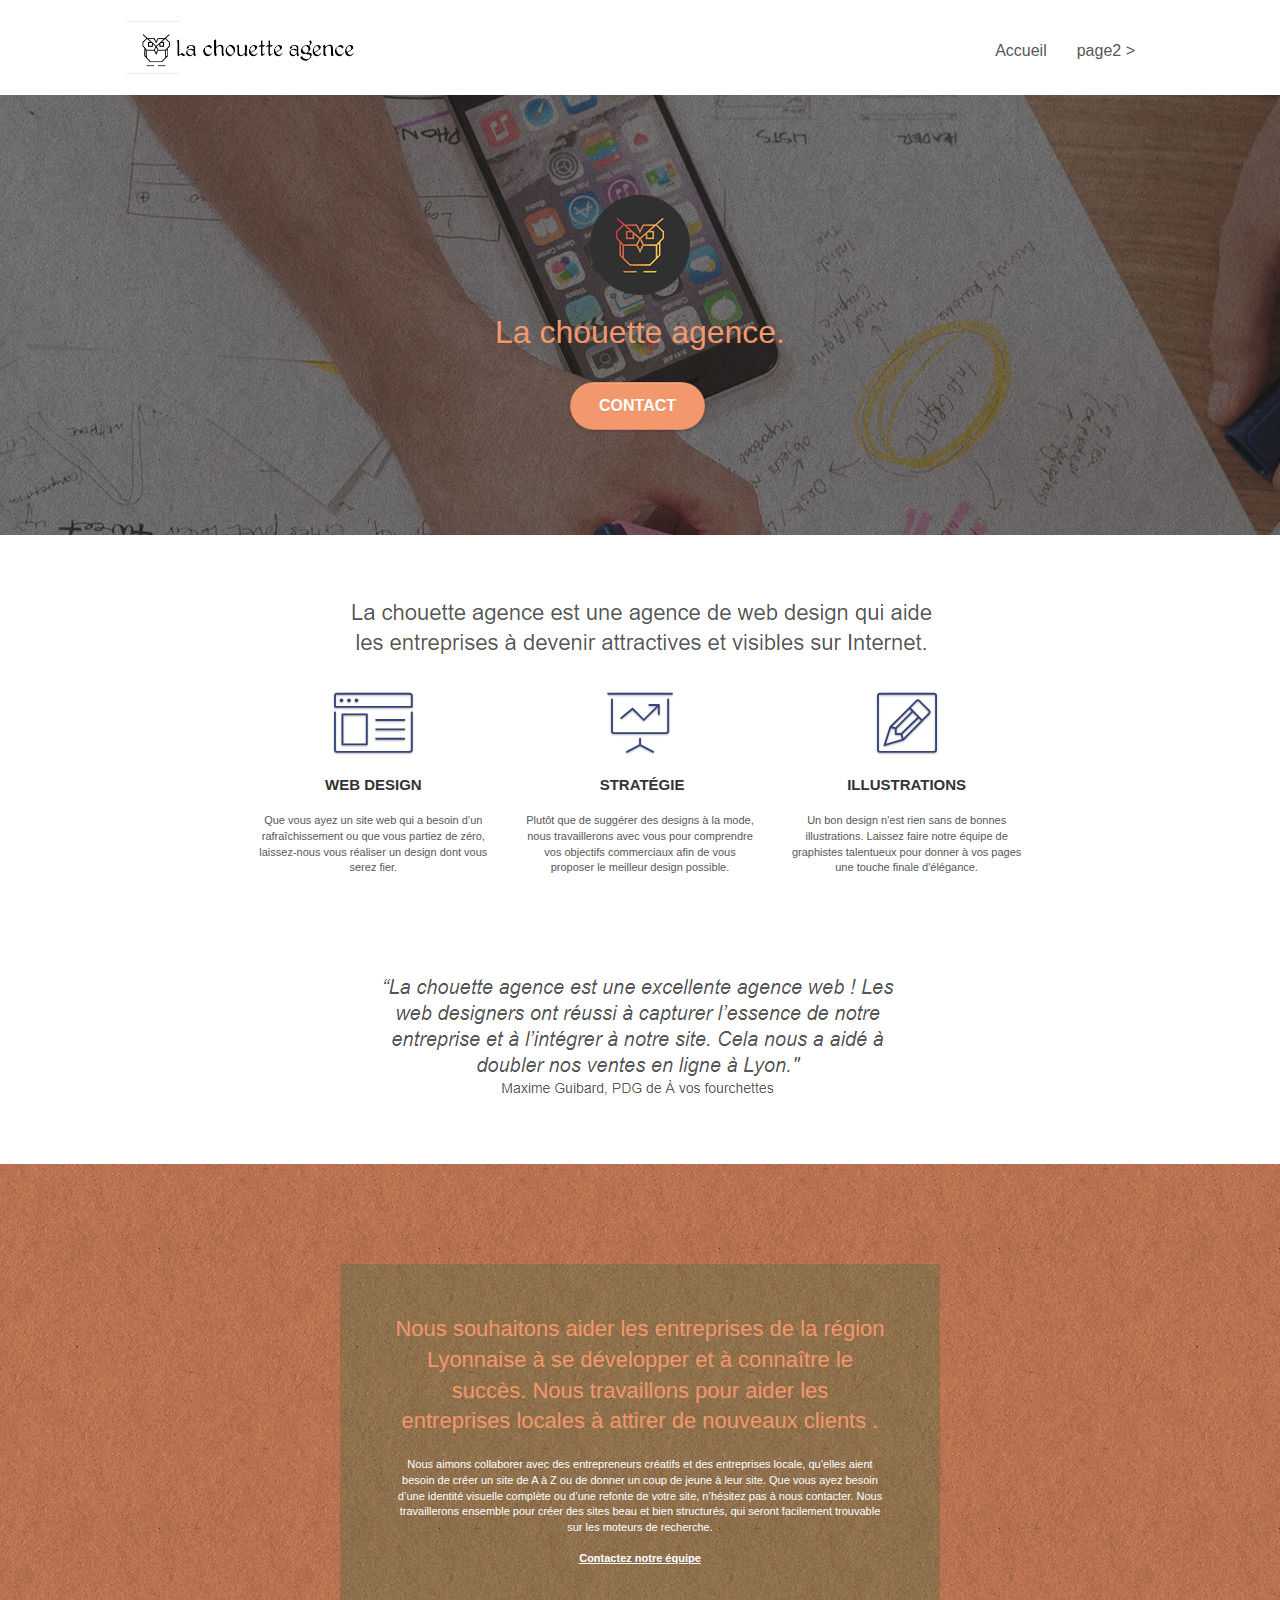
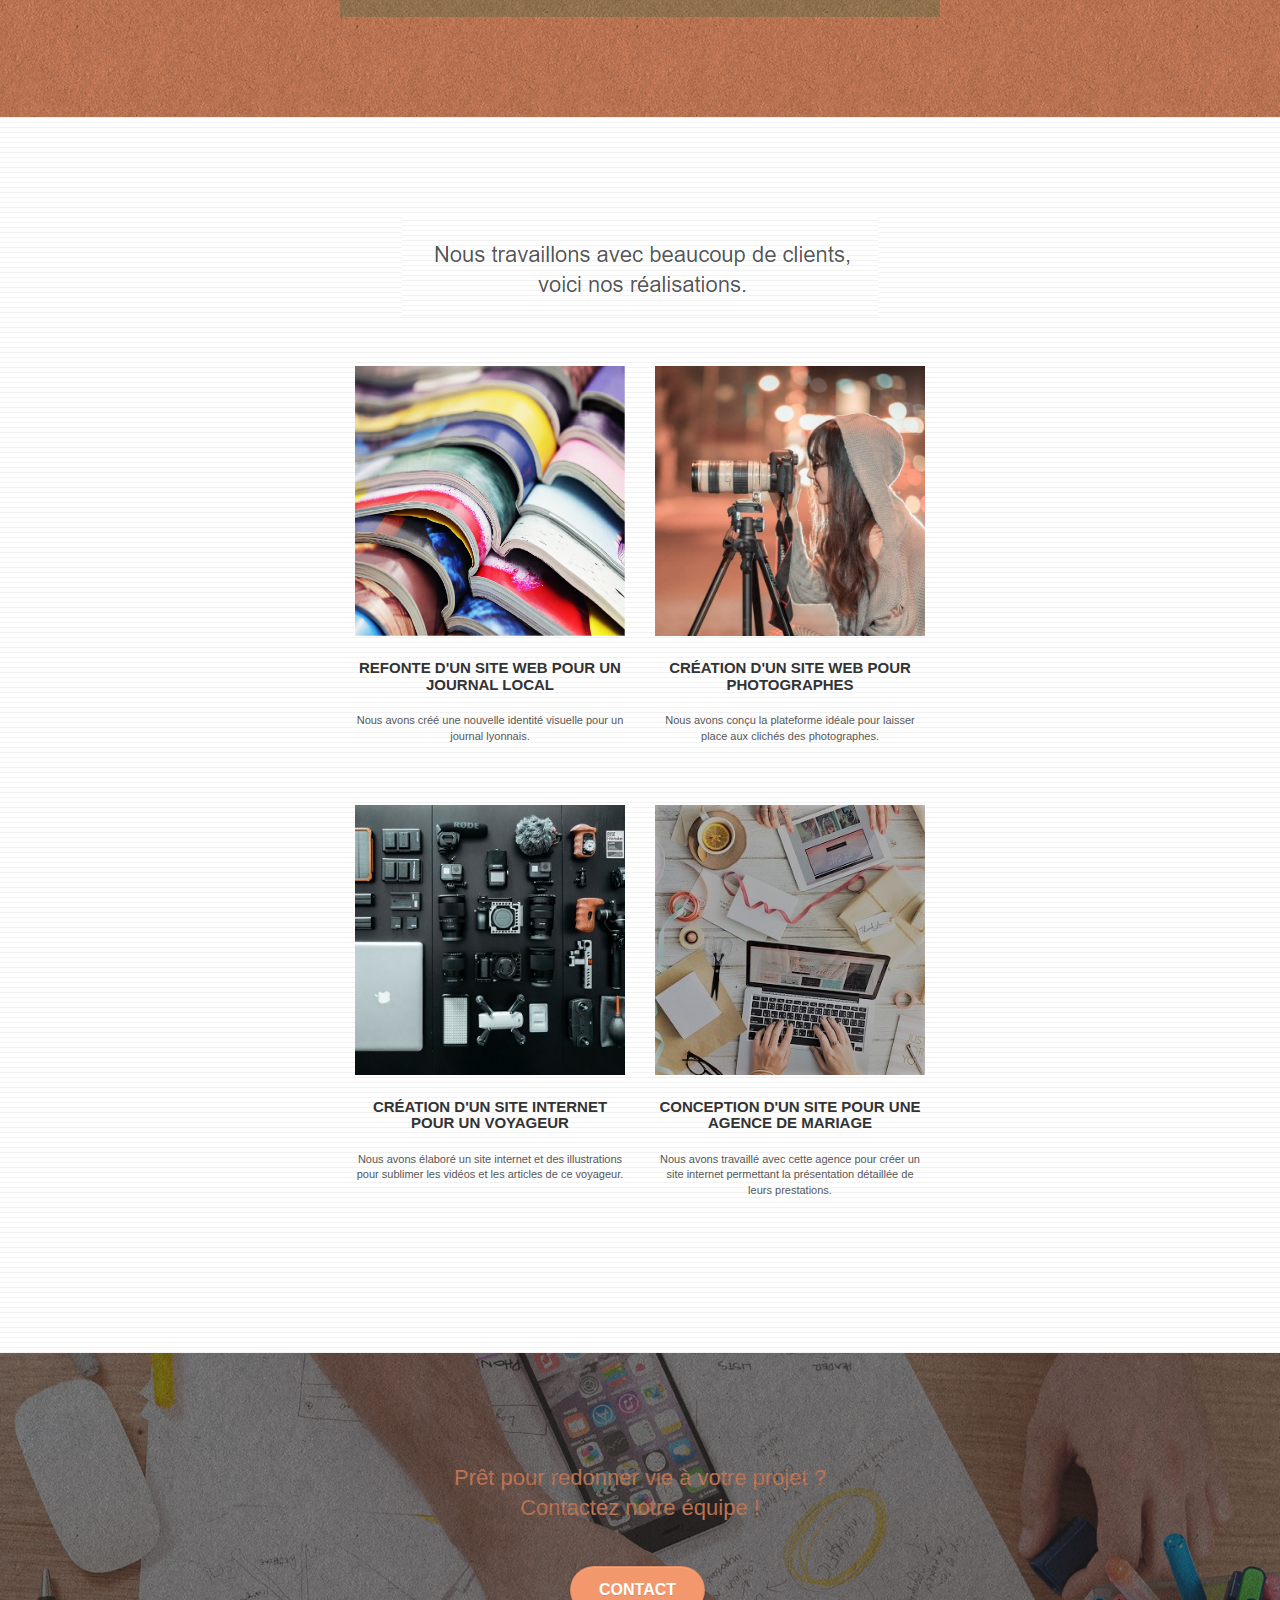
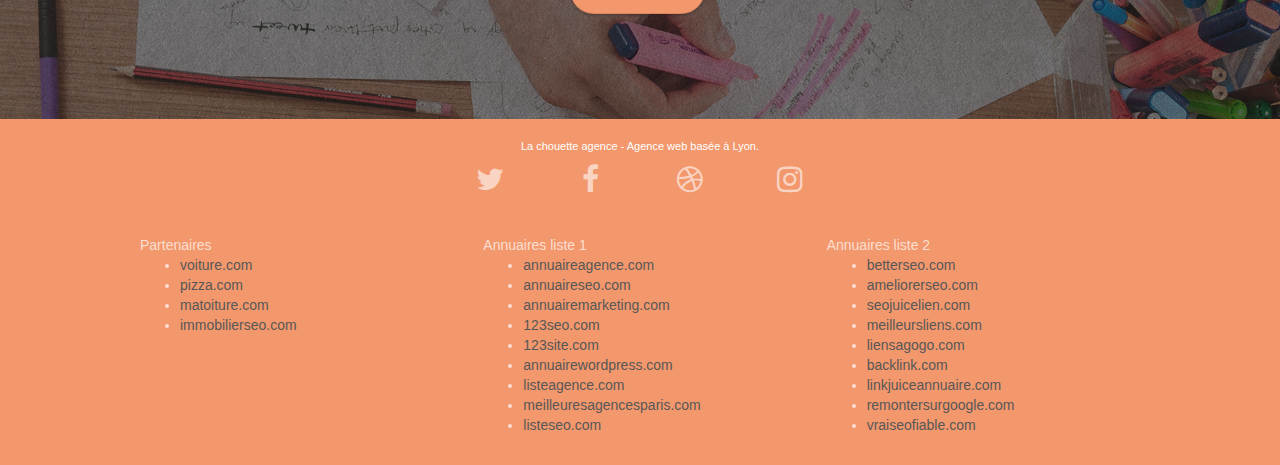
==== index.html @ 080ac738 "ajout dossiers" ====
<!doctype html>
<html lang="Default">
<head>
    <meta charset="utf-8">
    <meta name="keywords" content="seo, google, site web, site internet, agence design paris, agence design, agence design,agence design,agence design,agence design,agence design,agence design,agence design,agence design">
    <meta name="description" content="">
    <meta name="viewport" content="width=device-width, initial-scale=1.0, viewport-fit=cover">
    <link rel="shortcut icon" type="image/png" href="favicon.jpg">
    
	<link rel="stylesheet" type="text/css" href="./css/bootstrap.css">
	<link rel="stylesheet" type="text/css" href="style.css">
	<link rel="stylesheet" type="text/css" href="./css/font-awesome.css">
	<link rel="stylesheet" type="text/css" href="./css/et-line.css">
	
    
	<script src="./js/jquery-2.1.0.js"></script>
	<script src="./js/bootstrap.js"></script>
	<script src="./js/blocs.js"></script>
	<script src="./js/jquery.touchSwipe.js" defer></script>
	<script src="./js/gmaps.js"></script>

    <title>.</title>

    
<!-- Analytics -->
 
<!-- Analytics END -->
    
</head>
<body>
<!-- Principal conteneur -->
<div class="page-container">
    
<!-- bloc-0 -->
<div class="bloc bgc-white l-bloc " id="bloc-0">
	<div class="container bloc-sm">

		<nav class="navbar row">
			<div class="navbar-header">
				<div class="keywords" style="color:#cccccc;font-size:1px;">Agence web à paris, stratégie web, web design, illustrations, design de site web, site web, web, internet, site internet, site</div>
				<a class="navbar-brand" href="index.html"><img src="img/la-chouette-agence.png" alt="paris web design logo agence web meilleure agence" height="40" /></a>
				<div class="keywords" style="color:#cccccc;font-size:1px;">Agence web à paris, stratégie web, web design, illustrations, design de site web, site web, web, internet, site internet, site</div>
				<button id="nav-toggle" type="button" class="ui-navbar-toggle navbar-toggle" data-toggle="collapse" data-target=".navbar-1">
					<span class="sr-only">Toggle navigation</span><span class="icon-bar"></span><span class="icon-bar"></span><span class="icon-bar"></span>
				</button>
			</div>
			<div class="collapse navbar-collapse navbar-1 special-dropdown-nav">
				<ul class="site-navigation nav navbar-nav">
					<li>
						<a href="index.html">Accueil</a>
					</li>
					<li>
					</li>
					<li>
						<a href="page2.html">page2 &gt;</a>
					</li>
				</ul>
			</div>
		</nav>
	</div>
</div>
<!-- bloc-0 END -->

<!-- bloc-1-presentation -->
<div class="bloc bgc-dark-slate-blue bg-banniere d-bloc bg-t-edge bloc-bg-texture texture-paper b-parallax" id="bloc-1-hero">
	<div class="container bloc-lg">
		<div class="row tight-width-whitespace">
			<div class="col-sm-12">
				<img src="img/logo.png" class="center-block image-resize-mode" width="100" alt="La chouette agence, agence web paris, création logo paris" />
				<h1 class="text-center hero-bloc-text tc-white ">
					La chouette agence.
				</h1>
				<div class="text-center">
					<a href="page2.html" class="btn btn-lg btn-clean btn-rd cta-hero btn-atomic-tangerine" id="cta-hero">Contact</a>
				</div>
			</div>
		</div>
	</div>
</div>
<!-- bloc-1-presentation END -->

<!-- bloc-2-services -->
<div class="bloc bgc-white l-bloc" id="bloc-2-services">
	<div class="container bloc-md">
		<div class="row">
			<div class="col-sm-12 text-center">
				<img alt="agence web, agence web paris, web design paris, stratégie web" src="img/title.png" />
			</div>
		</div>
		<div class="row voffset-lg med-width-whitespace">
			<div class="col-sm-4">
				<div class="text-center">
					<span class="et-icon-browser sm-shadow icon-dark-slate-blue icons icon-lg"></span>
				</div>
				<h3 class="mg-md text-center">
					Web design
				</h3>
				<p class="text-center ">
					Que vous ayez un site web qui a besoin d&rsquo;un rafraîchissement ou que vous partiez de zéro, laissez-nous vous réaliser un design dont vous serez fier.
				</p>
			</div>
			<div class="col-sm-4">
				<div class="text-center">
					<span class="et-icon-presentation sm-shadow icon-dark-slate-blue icons icon-lg"></span>
				</div>
				<h3 class="mg-md text-center">
					&nbsp;Stratégie
				</h3>
				<p class="text-center ">
					Plutôt que de suggérer des designs à la mode, nous travaillerons avec vous pour comprendre vos objectifs commerciaux afin de vous proposer le meilleur design possible.<br>
				</p>
			</div>
			<div class="col-sm-4">
				<div class="text-center">
					<span class="et-icon-edit sm-shadow icon-dark-slate-blue icons icon-lg"></span>
				</div>
				<h3 class="mg-md text-center">
					Illustrations
				</h3>
				<p class="text-center ">
					Un bon design n'est rien sans de bonnes illustrations. Laissez faire notre équipe de graphistes talentueux pour donner à vos pages une touche finale d'élégance.
				</p>
			</div>
		</div>
		<div class="row voffset-lg voffset">
			<div class="col-xs-12 col-md-8 col-md-offset-2 text-center">
				<img alt="agence web, agence web paris, web design paris, stratégie web" src="img/citation.png" />

			</div>
		</div>
	</div>
</div>
<!-- bloc-2-services END -->

<!-- bloc-3-what-i-do -->
<div class="bloc tc-white bgc-atomic-tangerine bg-presentation d-bloc bloc-bg-texture texture-paper b-parallax" id="bloc-3-what-i-do">
	<div class="container bloc-lg">
		<div class="row tight-width-whitespace black-background">
			<div class="col-sm-12">
				<h2 class="mg-md text-center tc-white">
					Nous souhaitons aider les entreprises de la région Lyonnaise à se développer et à connaître le succès. Nous travaillons pour aider les entreprises locales à attirer de nouveaux clients .<br>
				</h2>
				<p class="text-center white">
					Nous aimons collaborer avec des entrepreneurs créatifs et des entreprises locale, qu’elles aient besoin de créer un site de A à Z ou de donner un coup de jeune à leur site. Que vous ayez besoin d’une identité visuelle complète ou d’une refonte de votre site, n’hésitez pas à nous contacter. Nous travaillerons ensemble pour créer des sites beau et bien structurés, qui seront facilement trouvable sur les moteurs de recherche. <br><br><a class="ltc-white bold-link" href="page2.html">Contactez notre équipe</a><br>
				</p>
			</div>
		</div>
	</div>
</div>
<!-- bloc-3-what-i-do END -->

<!-- bloc-4-portfolio -->
<div class="bloc bgc-white bg-lines-h2-bg bg-repeat l-bloc" id="bloc-4-portfolio">
	<div class="container bloc-lg">
		<div class="row">
			<div class="col-sm-12 text-center">
				<img alt="agence web, agence web paris, web design paris, stratégie web" src="img/title2.png" />
			</div>
		</div>
		<div class="row tight-width-whitespace portfolio-row">
			<div class="col-sm-6">
				<a href="#" data-lightbox="img/1.jpg" data-gallery-id="gallery-1" data-caption="Refonte d'un site web pour un journal local" data-frame="snapshot-lb"><img src="img/1.jpg" alt="paris web design logo agence web meilleure agence et refonte site web journal" class="img-responsive portfolio-thumb" /></a>
				<h3 class="mg-md text-center">
					Refonte d'un site web pour un journal local
				</h3>
				<p class="text-center">
					Nous avons créé une nouvelle identité visuelle pour un journal lyonnais.
				</p>
			</div>
			<div class="col-sm-6">
				<a href="#" data-lightbox="img/2.jpg" data-gallery-id="gallery-1" data-caption="Création d'un site web pour photographes" data-frame="snapshot-lb"><img src="img/2.jpg" class="img-responsive portfolio-thumb" alt="paris web design logo agence web meilleure agence, Création d'un site web pour photographes" /></a>
				<h3 class="mg-md text-center">
					Création d'un site web pour photographes
				</h3>
				<p class="text-center">
					Nous avons conçu la plateforme idéale pour laisser place aux clichés des photographes.
				</p>
			</div>
		</div>
		<div class="row tight-width-whitespace portfolio-row">
			<div class="col-sm-6">
				<a href="#" data-lightbox="img/3.bmp" data-gallery-id="gallery-1" data-caption="Création d'un site internet pour un voyageur" data-frame="snapshot-lb"><img src="img/3.bmp" class="img-responsive portfolio-thumb" alt="paris web design logo agence web meilleure agence, Création d'un site web pour voyageur"/></a>
				<h3 class="mg-md text-center">
					Création d'un site internet pour un voyageur
				</h3>
				<p class="text-center">
					Nous avons élaboré un site internet et des illustrations pour sublimer les vidéos et les articles de ce voyageur.
				</p>
			</div>
			<div class="col-sm-6">
				<a href="#" data-lightbox="img/4.bmp" data-gallery-id="gallery-1" data-caption="Conception d'un site pour une agence de mariage" data-frame="snapshot-lb"><img src="img/4.bmp" class="img-responsive portfolio-thumb" alt="paris web design logo agence web meilleure agence, Création d'un site web pour agence de mariage" /></a>
				<h3 class="mg-md text-center">
					Conception d'un site pour une agence de mariage
				</h3>
				<p class="text-center">
					Nous avons travaillé avec cette agence pour créer un site internet permettant la présentation détaillée de leurs prestations.
				</p>
			</div>
		</div>
	</div>
</div>
<!-- bloc-4-portfolio END -->

<!-- bloc-5-cta -->
<div class="bloc bgc-dark-slate-blue bg-banniere d-bloc bloc-bg-texture texture-paper" id="bloc-5-cta">
	<div class="container bloc-lg">
		<div class="row">
			<h2 class="mg-md text-center tc-white">
				Prêt pour redonner vie à votre projet ?<br>Contactez notre équipe !
			</h2>
			<div class="col-sm-12 text-center">
				<a href="page2.html" class="btn btn-atomic-tangerine btn-clean btn-rd btn-lg cta-hero">Contact</a>
			</div>
		</div>
	</div>
</div>
<!-- bloc-5-cta END -->

<!-- Footer - bloc-8 -->
<div class="bloc bgc-atomic-tangerine d-bloc" id="bloc-8">
	<div class="container bloc-sm">
		<div class="row">
			<div class="col-sm-12">
				<p class="text-center white">
					La chouette agence - Agence web basée à Lyon.<br>
				</p>
				<div class="row row-no-gutters social">
					<div class="col-sm-3">
						<div class="text-center">
							<a class="social" href="index.html"><span class="fa fa-twitter icon-md"></span></a>
						</div>
					</div>
					<div class="col-sm-3">
						<div class="text-center">
							<a class="social" href="index.html"><span class="fa fa-facebook icon-md"></span></a>
						</div>
					</div>
					<div class="col-sm-3">
						<div class="text-center">
							<a class="social" href="index.html"><span class="fa fa-dribbble icon-md"></span></a>
						</div>
					</div>
					<div class="col-sm-3">
						<div class="text-center">
							<a class="social" href="index.html"><span class="fa fa-instagram icon-md"></span></a>
						</div>
					</div>
					<div class="keywords" style="color:#F3976C;">Agence web à paris, stratégie web, web design, illustrations, design de site web, site web, web, internet, site internet, site</div>
				</div>
				<div class="row">
					<div class="col-sm-4">
						Partenaires
							<ul>
								<li><a href="voiture.com">voiture.com</a></li>
								<li><a href="pizza.com">pizza.com</a></li>
								<li><a href="matoiture.com">matoiture.com</a></li>
								<li><a href="immobilierseo.com">immobilierseo.com</a></li>
							</ul>		
					</div>
					<div class="col-sm-4">
						Annuaires liste 1
						<ul>
							<li><a href="annuaireagence.com">annuaireagence.com</a></li>
							<li><a href="annuaireseo.com">annuaireseo.com</a></li>
							<li><a href="annuairemarketing.com">annuairemarketing.com</a></li>
							<li><a href="123seoture.com">123seo.com</a></li>
							<li><a href="123site.com">123site.com</a></li>
							<li><a href="annuairewordpress.com">annuairewordpress.com</a></li>
							<li><a href="listeagence.com">listeagence.com</a></li>
							<li><a href="meilleuresagencesparis.com">meilleuresagencesparis.com</a></li>
							<li><a href="listeseo.com">listeseo.com</a></li>
						</ul>
					</div>
					<div class="col-sm-4">
						Annuaires liste 2
						<ul>
							<li><a href="betterseo.com">betterseo.com</a></li>
							<li><a href="ameliorerseo.com">ameliorerseo.com</a></li>
							<li><a href="seojuicelien.com">seojuicelien.com</a></li>
							<li><a href="meilleursliens.com">meilleursliens.com</a></li>
							<li><a href="liensagogo.com">liensagogo.com</a></li>
							<li><a href="backlink.com">backlink.com</a></li>
							<li><a href="linkjuiceannuaire.com">linkjuiceannuaire.com</a></li>
							<li><a href="remontersurgoogle.com">remontersurgoogle.com</a></li>
							<li><a href="vraiseofiable.com">vraiseofiable.com</a></li>
						</ul>
					</div>
				</div>
			</div>
		</div>
	</div>
</div>
<!-- Footer - bloc-8 END -->

</div>
<!-- Principal conteneur END -->
    

</body>
</html>
---- style.css ----
body {
    margin: 0;
    padding: 0;
    background: #FFF;
    overflow-x: hidden;
    -webkit-font-smoothing: antialiased;
    -moz-osx-font-smoothing: grayscale;
}

a,
button {
    transition: all .3s ease-in-out;
    outline: none!important;
}

a:hover {
    text-decoration: none;
    cursor: pointer;
}

#page-loading-blocs-notifaction {
    position: fixed;
    top: 0;
    bottom: 0;
    width: 100%;
    z-index: 100000;
    background: #FFFFFF url("img/pageload-spinner.gif") no-repeat center center;
}

.bloc {
    width: 100%;
    clear: both;
    background: 50% 50% no-repeat;
    padding: 0 50px;
    -webkit-background-size: cover;
    -moz-background-size: cover;
    -o-background-size: cover;
    background-size: cover;
    position: relative;
}

.bloc .container {
    padding-left: 0;
    padding-right: 0;
}

.bloc-lg {
    padding: 100px 50px;
}

.bloc-md {
    padding: 50px;
}

.bloc-sm {
    padding: 20px 50px;
}

.bg-center,
.bg-l-edge,
.bg-r-edge,
.bg-t-edge,
.bg-b-edge,
.bg-tl-edge,
.bg-bl-edge,
.bg-tr-edge,
.bg-br-edge,
.bg-repeat {
    -webkit-background-size: auto!important;
    -moz-background-size: auto!important;
    -o-background-size: auto!important;
    background-size: auto!important;
}

.bg-repeat {
    background: repeat;
}

.bg-t-edge {
    background: top no-repeat;
}

.bloc-bg-texture::before {
    content: "";
    background-size: 2px 2px;
    position: absolute;
    top: 0;
    bottom: 0;
    left: 0;
    right: 0;
}

.texture-paper::before {
    background: url("img/texture-paper.png");
    background-size: 280px 280px;
}

.b-parallax {
    background-attachment: fixed;
}

.d-bloc {
    color: rgba(255, 255, 255, .7);
}

.d-bloc button:hover {
    color: rgba(255, 255, 255, .9);
}

.d-bloc .icon-round,
.d-bloc .icon-square,
.d-bloc .icon-rounded,
.d-bloc .icon-semi-rounded-a,
.d-bloc .icon-semi-rounded-b {
    border-color: rgba(255, 255, 255, .9);
}

.d-bloc .divider-h span {
    border-color: rgba(255, 255, 255, .2);
}

.d-bloc .a-btn,
.d-bloc .navbar a,
.d-bloc .navbar-brand,
.d-bloc a .icon-sm,
.d-bloc a .icon-md,
.d-bloc a .icon-lg,
.d-bloc a .icon-xl,
.d-bloc h1 a,
.d-bloc h2 a,
.d-bloc h3 a,
.d-bloc h4 a,
.d-bloc h5 a,
.d-bloc h6 a,
.d-bloc p a {
    color: rgba(255, 255, 255, .6);
}

.d-bloc .a-btn:hover,
.d-bloc .navbar a:hover,
.d-bloc .navbar-brand:hover,
.d-bloc a:hover .icon-sm,
.d-bloc a:hover .icon-md,
.d-bloc a:hover .icon-lg,
.d-bloc a:hover .icon-xl,
.d-bloc h1 a:hover,
.d-bloc h2 a:hover,
.d-bloc h3 a:hover,
.d-bloc h4 a:hover,
.d-bloc h5 a:hover,
.d-bloc h6 a:hover,
.d-bloc p a:hover {
    color: rgba(255, 255, 255, 1);
}

.d-bloc .navbar-toggle .icon-bar {
    background: rgba(255, 255, 255, 1);
}

.d-bloc .btn-wire,
.d-bloc .btn-wire:hover {
    color: rgba(255, 255, 255, 1);
    border-color: rgba(255, 255, 255, 1);
}

.d-bloc .panel {
    color: rgba(0, 0, 0, .5);
}

.d-bloc .panel button:hover {
    color: rgba(0, 0, 0, .7);
}

.d-bloc .panel icon {
    border-color: rgba(0, 0, 0, .7);
}

.d-bloc .panel .divider-h span {
    border-color: rgba(0, 0, 0, .1);
}

.d-bloc .panel .a-btn {
    color: rgba(0, 0, 0, .6);
}

.d-bloc .panel .a-btn:hover {
    color: rgba(0, 0, 0, 1);
}

.d-bloc .panel .btn-wire,
.d-bloc .panel .btn-wire:hover {
    color: rgba(0, 0, 0, .7);
    border-color: rgba(0, 0, 0, .3);
}

.d-bloc .panel,
.l-bloc {
    color: rgba(0, 0, 0, .5);
}

.d-bloc .panel button:hover,
.l-bloc button:hover {
    color: rgba(0, 0, 0, .7);
}

.l-bloc .icon-round,
.l-bloc .icon-square,
.l-bloc .icon-rounded,
.l-bloc .icon-semi-rounded-a,
.l-bloc .icon-semi-rounded-b {
    border-color: rgba(0, 0, 0, .7);
}

.d-bloc .panel .divider-h span,
.l-bloc .divider-h span {
    border-color: rgba(0, 0, 0, .1);
}

.d-bloc .panel .a-btn,
.l-bloc .a-btn,
.l-bloc .navbar a,
.l-bloc .navbar-brand,
.l-bloc a .icon-sm,
.l-bloc a .icon-md,
.l-bloc a .icon-lg,
.l-bloc a .icon-xl,
.l-bloc h1 a,
.l-bloc h2 a,
.l-bloc h3 a,
.l-bloc h4 a,
.l-bloc h5 a,
.l-bloc h6 a,
.l-bloc p a {
    color: rgba(0, 0, 0, .6);
}

.d-bloc .panel .a-btn:hover,
.l-bloc .a-btn:hover,
.l-bloc .navbar a:hover,
.l-bloc .navbar-brand:hover,
.l-bloc a:hover .icon-sm,
.l-bloc a:hover .icon-md,
.l-bloc a:hover .icon-lg,
.l-bloc a:hover .icon-xl,
.l-bloc h1 a:hover,
.l-bloc h2 a:hover,
.l-bloc h3 a:hover,
.l-bloc h4 a:hover,
.l-bloc h5 a:hover,
.l-bloc h6 a:hover,
.l-bloc p a:hover {
    color: rgba(0, 0, 0, 1);
}

.l-bloc .navbar-toggle .icon-bar {
    color: rgba(0, 0, 0, .6);
}

.d-bloc .panel .btn-wire,
.d-bloc .panel .btn-wire:hover,
.l-bloc .btn-wire,
.l-bloc .btn-wire:hover {
    color: rgba(0, 0, 0, .7);
    border-color: rgba(0, 0, 0, .3);
}

.voffset {
    margin-top: 30px;
}

.voffset-lg {
    margin-top: 80px;
}

.row-no-gutters {
    margin-right: 0;
    margin-left: 0;
}

.row.row-no-gutters > [class^="col-"],
.row.row-no-gutters > [class*=" col-"] {
    padding-right: 0;
    padding-left: 0;
}

#bloc-1-hero h1 {
    font-size: 32px;
}

.navbar {
    margin-bottom: 0;
    z-index: 1;
}

.navbar-brand {
    height: auto;
    padding: 3px 15px;
    font-size: 25px;
    font-weight: normal;
    font-weight: 600;
    line-height: 44px;
}

.navbar-brand img {
    max-height: 200px;
    margin: 0 5px 0 0;
    display: inline;
}

.navbar-brand img[src$=svg] {
    min-width: 100px;
}

.nav-center .navbar-brand img {
    margin: 0;
}

.navbar .nav {
    padding-top: 2px;
    margin-right: -16px;
    float: right;
    z-index: 1;
}

.nav > li {
    float: left;
    margin-top: 4px;
    font-size: 16px;
}

.navbar-nav .open .dropdown-menu > li > a {
    text-align: inherit;
}

.nav > li a:hover,
.nav > li a:focus {
    background: transparent;
}

.navbar-toggle {
    margin: 10px 10px 0 0;
    border: 0px;
}

.navbar-toggle:hover {
    background: transparent!important;
}

.navbar-toggle .icon-bar {
    background-color: rgba(0, 0, 0, .5);
    width: 26px;
}

.nav-invert .navbar .nav {
    float: left;
}

.nav-invert .navbar-header,
.nav-invert .navbar-brand {
    float: right;
    position: relative;
    z-index: 2;
}

@media (min-width: 768px) {
    .site-navigation {
        position: absolute;
        top: 50%;
        right: 20px;
        transform: translate(0, -50%);
        -webkit-transform: translateY(-50%);
    }
    .nav > li .dropdown-menu a,
    .nav > li .dropdown-menu a:hover {
        color: #484848;
    }
    .nav-invert .site-navigation {
        left: 0;
        right: 0;
    }
    .nav-center {
        text-align: center;
    }
    .nav-center .navbar-header {
        width: 100%;
    }
    .nav-center .navbar-header,
    .nav-center .navbar-brand,
    .nav-center .nav > li {
        float: none;
        display: inline-block;
    }
    .nav-center .site-navigation {
        position: relative;
        width: 100%;
        right: 0;
        margin-right: 0px;
        margin-top: 20px;
    }
    .nav-center.mini-nav .navbar-toggle {
        float: none;
        margin: 10px auto 0;
    }
}

.nav > li > .dropdown a {
    background: none!important;
    display: block;
    padding: 14px 15px;
}

nav .caret {
    margin: 0 5px;
}

.dropdown-menu .dropdown-menu {
    top: -8px;
    left: 100%;
}

.dropdown-menu .dropmenu-flow-right {
    top: 100%;
    left: 0;
    margin-left: -1px;
    border-top-left-radius: 0;
    border-top-right-radius: 0;
}

.dropdown-menu .dropdown span {
    border: 4px solid black;
    border-top-color: transparent;
    border-right-color: transparent;
    border-bottom-color: transparent;
    margin: 6px -5px 0 0!important;
    float: right;
}

.mg-md {
    margin-top: 10px;
    margin-bottom: 20px;
}

.mg-lg {
    margin-top: 10px;
    margin-bottom: 40px;
}

.btn {
    margin: 0 5px 5px 0;
}

.btn.pull-right {
    margin: 0 0 5px 5px;
}

.btn-d,
.btn-d:hover,
.btn-d:focus {
    color: #FFF;
    background: rgba(0, 0, 0, .3);
}

button {
    outline: none!important;
}

.btn-rd {
    border-radius: 40px;
}

.btn-clean {
    border: 1px solid rgba(0, 0, 0, .08);
    border-bottom-color: rgba(0, 0, 0, .1);
    text-shadow: 0 1px 0 rgba(0, 0, 1, .1);
    box-shadow: 0 1px 3px rgba(0, 0, 1, .25), inset 0 1px 0 0 rgba(255, 255, 255, .15);
}

.icon-md {
    font-size: 30px!important;
}

.icon-lg {
    font-size: 60px!important;
}

.sm-shadow {
    text-shadow: 0 1px 2px rgba(0, 0, 0, .3);
}

.panel-sq,
.panel-sq .panel-heading,
.panel-sq .panel-footer {
    border-radius: 0;
}

.panel-rd {
    border-radius: 30px;
}

.panel-rd .panel-heading {
    border-radius: 29px 29px 0 0;
}

.panel-rd .panel-footer {
    border-radius: 0 0 29px 29px;
}

.form-control {
    border-color: rgba(0, 0, 0, .1);
    box-shadow: none;
}

.scrollToTop {
    width: 40px;
    height: 40px;
    position: fixed;
    bottom: 20px;
    right: 20px;
    opacity: 0;
    z-index: 500;
    transition: all .3s ease-in-out;
}

.scrollToTop span {
    margin-top: 6px;
}

.showScrollTop {
    font-size: 14px;
    opacity: 1;
}

a[data-lightbox] {
    position: relative;
    display: block;
    text-align: center;
}

a[data-lightbox]:hover::before {
    content: "+";
    font-family: "HelveticaNeue-Light", "Helvetica Neue Light", "Helvetica Neue", Helvetica, Arial;
    font-size: 32px;
    width: 50px;
    height: 50px;
    margin-left: -25px;
    border-radius: 50%;
    background: rgba(0, 0, 0, .6);
    color: #FFF;
    font-weight: 100;
    z-index: 1;
    position: absolute;
    top: 50%;
    transform: translateY(-50%);
    -webkit-transform: translateY(-50%);
}

a[data-lightbox]:hover img {
    opacity: 0.6;
    -webkit-animation-fill-mode: none;
    animation-fill-mode: none;
}

#lightbox-modal {
    display: flex;
    align-items: center;
}

#lightbox-modal .modal-dialog {
    width: 90%;
    max-width: 900px;
    margin: 0 auto 0;
}

#lightbox-modal .modal-dialog img {
    max-height: 90vh;
    margin: 0 auto;
}

.lightbox-caption {
    padding: 20px;
    color: #FFF;
    background: rgba(0, 0, 0, .5);
    position: absolute;
    left: 15px;
    right: 15px;
    bottom: 5px;
}

.close-lightbox {
    color: #FFF;
    font-size: 30px;
    position: absolute;
    top: 20px;
    right: 20px;
    z-index: 20;
    background: rgba(0, 0, 0, .5);
    border: none;
    line-height: 30px;
    padding: 0 9px 5px;
    opacity: 0.3;
}

.close-lightbox:hover,
.next-lightbox:hover,
.prev-lightbox:hover {
    opacity: 1.0;
    color: #FFF;
}

.next-lightbox,
.prev-lightbox {
    font-size: 20px;
    color: rgba(255, 255, 255, .9);
    background: rgba(0, 0, 0, .5);
    transition: all .2s ease-in-out;
    position: absolute;
    top: 45%;
    z-index: 1;
    opacity: 0.4;
}

.next-lightbox {
    padding: 6px 8px 1px 13px;
    right: 25px;
}

.prev-lightbox {
    padding: 6px 13px 1px 10px;
    left: 25px;
}

.snapshot-lb .modal-body {
    padding-bottom: 45px;
}

.snapshot-lb .lightbox-caption {
    padding: 0;
    color: rgba(0, 0, 0, .5);
    background: none;
}

h1,
h2,
h3,
h4,
h5,
h6,
p,
label,
.btn,
a {
    font-family: "helvetica";
    font-weight: 400;
    color: #575757!important;
}

.container {
    max-width: 1000px;
}

.hero-bloc-text {
    font-size: 38px;
}

.hero-bloc-text-sub {
    font-size: 36px;
}

.statement-bloc-text {
    line-height: 26px;
    font-style: italic;
    font-size: 20px;
    text-align: center;
    font-weight: lighter;
    max-width: 520px;
    margin: auto auto auto auto;
}

p {
    font-size: 11px;
}

.tight-width-whitespace {
    max-width: 600px;
    margin: auto auto auto auto;
}

.h1 {
    font-size: 20px;
    font-family: "Open Sans";
}

.cta-hero {
    margin-top: 22px;
    color: #FFFFFF!important;
    text-transform: uppercase;
    padding: 12px 28px 12px 28px;
    font-size: 16px;
    font-weight: 700;
}

.social {
    max-width: 400px;
    margin: auto auto auto auto;
}

h2 {
    font-size: 22px;
    line-height: 1.4em;
}

h3 {
    font-size: 15px;
    text-transform: uppercase;
    font-weight: 700;
    color: #333333!important;
}

.med-width-whitespace {
    max-width: 800px;
    margin: auto auto auto auto;
    box-shadow: 0px 0px 0px #000000;
}

h1 {
    color: #333333!important;
}

h4 {
    color: #333333!important;
}

.icons {
    margin-bottom: 14px;
    margin-top: 24px;
}

.white {
    color: #FFFFFF!important;
}

.portfolio-thumb {
    margin-bottom: 24px;
}

.portfolio-row {
    margin-bottom: 44px;
    margin-top: 50px;
}

.avatar {
    box-shadow: 0px 4px 9px rgba(0, 0, 0, 0.3);
}

.black-background {
    background-color: rgba(165, 147, 99, 0.7);
    padding: 40px 40px 40px 40px;
}

.bold-link {
    font-weight: 900;
    text-decoration: underline!important;
}

.bgc-white {
    background-color: #FFFFFF;
}

.bgc-dark-slate-blue {
    background-color: #364577;
}

.bgc-atomic-tangerine {
    background-color: #F3976C;
}

.tc-white {
    color: #F3976C!important;
}

.btn-atomic-tangerine {
    background: #F3976C;
    color: #FFFFFF!important;
}

.btn-atomic-tangerine:hover {
    background: #c27956!important;
    color: #FFFFFF!important;
}

.ltc-white {
    color: #FFFFFF!important;
}

.ltc-white:hover {
    color: #cccccc!important;
}

.ltc-atomic-tangerine {
    color: #F3976C!important;
}

.ltc-atomic-tangerine:hover {
    color: #c27956!important;
}

.icon-dark-slate-blue {
    color: #364577!important;
    border-color: #364577!important;
}

.bg-dots-bg {
    background-image: url("img/dots-bg.png");
}

.bg-lines-h2-bg {
    background-image: url("img/lines-h2-bg.png");
}

.bg-banniere {
    background-image: url("img/la-chouette-agence-banniere.jpg");
}

.bg-presentation {
    background-image: url("img/image-de-presentation.bmp");
}

@media (max-width: 1024px) {
    .bloc {
        padding-left: 20px;
        padding-right: 20px;
    }
    .bloc.full-width-bloc,
    .bloc-tile-2.full-width-bloc .container,
    .bloc-tile-3.full-width-bloc .container,
    .bloc-tile-4.full-width-bloc .container {
        padding-left: 0;
        padding-right: 0;
    }
}

@media (max-width: 992px) and (min-width: 768px) {
    .navbar .nav {
        max-width: 80%
    }
    .nav-center.navbar .nav {
        max-width: 100%
    }
}

@media only screen and (min-device-width: 768px) and (max-device-width: 1024px) and (orientation: landscape) {
    .b-parallax {
        background-attachment: scroll;
    }
}

@media only screen and (min-device-width: 1024px) and (max-device-width: 1366px) and (-webkit-min-device-pixel-ratio: 1.5) {
    .b-parallax {
        background-attachment: scroll;
    }
}

@media (max-width: 991px) {
    .container {
        width: 100%;
    }
    .b-parallax {
        background-attachment: scroll;
    }
    .page-container,
    #hero-bloc {
        overflow-x: hidden;
        position: relative;
    }
    .bloc {
        padding-left: constant(safe-area-inset-left);
        padding-right: constant(safe-area-inset-right);
    }
    .bloc-group,
    .bloc-group .bloc {
        display: block;
        width: 100%;
    }
    .bloc-fill-screen .fill-bloc-top-edge,
    .bloc-fill-screen .fill-bloc-bottom-edge {
        padding: 0 20px;
        padding-left: constant(safe-area-inset-left);
        padding-right: constant(safe-area-inset-right);
    }
}

@media (max-width: 767px) {
    .page-container {
        overflow-x: hidden;
        position: relative;
    }
    h1,
    h2,
    h3,
    h4,
    h5,
    h6,
    p,
    #disqus_thread {
        padding-left: 10px!important;
        padding-right: 10px!important;
    }
    .b-parallax {
        background-attachment: scroll;
    }
    .navbar .nav {
        padding-top: 0;
        border-top: 1px solid rgba(0, 0, 0, .2);
        float: none!important;
    }
    .navbar.row {
        margin-left: 0;
        margin-right: 0;
    }
    .site-navigation {
        position: inherit;
        transform: none;
        -webkit-transform: none;
        -ms-transform: none;
    }
    .nav > li {
        margin-top: 0;
        border-bottom: 1px solid rgba(0, 0, 0, .1);
        background: rgba(0, 0, 0, .05);
        text-align: left;
        padding-left: 15px;
        width: 100%;
    }
    .nav > li:hover {
        background: rgba(0, 0, 0, .08);
    }
    .dropdown .dropdown a .caret {
        float: none;
        margin: 5px 0 0 10px!important;
        border: 4px solid black;
        border-bottom-color: transparent;
        border-right-color: transparent;
        border-left-color: transparent;
    }
    #hero-bloc .navbar .nav {
        background: rgba(0, 0, 0, .8);
    }
    #hero-bloc .navbar .nav a {
        color: rgba(255, 255, 255, .6);
    }
    .hero {
        padding: 50px 0;
    }
    .hero-nav {
        left: -1px;
        right: -1px;
    }
    .navbar-collapse {
        padding: 0;
        overflow-x: hidden;
        -webkit-box-shadow: none;
        box-shadow: none;
    }
    .navbar-brand img {
        max-height: 40px;
        width: auto;
    }
    .nav-invert .navbar-header {
        float: none;
        width: 100%;
    }
    .nav-invert .navbar-toggle {
        float: left;
        margin-left: 10px;
    }
    .bloc {
        padding-left: 0;
        padding-right: 0;
    }
    .bloc-xxl,
    .bloc-xl,
    .bloc-lg {
        padding: 40px 0;
    }
    .bloc-sm,
    .bloc-md {
        padding-left: 0;
        padding-right: 0;
    }
    .bloc-tile-2 .container,
    .bloc-tile-3 .container,
    .bloc-tile-4 .container,
    .bloc-fill-screen .fill-bloc-top-edge,
    .bloc-fill-screen .fill-bloc-bottom-edge {
        padding-left: 0;
        padding-right: 0;
    }
    .a-block {
        padding: 0 10px;
    }
    .btn-dwn {
        display: none;
    }
    .voffset {
        margin-top: 5px;
    }
    .voffset-md {
        margin-top: 20px;
    }
    .voffset-lg {
        margin-top: 30px;
    }
    form {
        padding: 5px;
    }
    .close-lightbox {
        display: inline-block;
    }
    .blocsapp-device-iphone5 {
        background-size: 216px 425px;
        padding-top: 60px;
        width: 216px;
        height: 425px;
    }
    .blocsapp-device-iphone5 img {
        width: 180px;
        height: 320px;
    }
}

@media (max-width: 400px) {
    .bloc {
        padding-left: 0;
        padding-right: 0;
    }
}

@media (max-width: 767px) {
    .bloc-mob-center-text {
        text-align: center;
    }
}
---- css/et-line.css ----
@font-face {
    font-family: et-line;
    src: url(../fonts/et-line.eot);
    src: url(../fonts/et-line.eot?#iefix) format('embedded-opentype'), url(../fonts/et-line.woff) format('woff'), url(../fonts/et-line.ttf) format('truetype'), url(../fonts/et-line.svg#et-line) format('svg');
    font-weight: 400;
    font-style: normal
}

.et-icon-adjustments,
.et-icon-alarmclock,
.et-icon-anchor,
.et-icon-aperture,
.et-icon-attachment,
.et-icon-bargraph,
.et-icon-basket,
.et-icon-beaker,
.et-icon-bike,
.et-icon-book-open,
.et-icon-briefcase,
.et-icon-browser,
.et-icon-calendar,
.et-icon-camera,
.et-icon-caution,
.et-icon-chat,
.et-icon-circle-compass,
.et-icon-clipboard,
.et-icon-clock,
.et-icon-cloud,
.et-icon-compass,
.et-icon-desktop,
.et-icon-dial,
.et-icon-document,
.et-icon-documents,
.et-icon-download,
.et-icon-dribbble,
.et-icon-edit,
.et-icon-envelope,
.et-icon-expand,
.et-icon-facebook,
.et-icon-flag,
.et-icon-focus,
.et-icon-gears,
.et-icon-genius,
.et-icon-gift,
.et-icon-global,
.et-icon-globe,
.et-icon-googleplus,
.et-icon-grid,
.et-icon-happy,
.et-icon-hazardous,
.et-icon-heart,
.et-icon-hotairballoon,
.et-icon-hourglass,
.et-icon-key,
.et-icon-laptop,
.et-icon-layers,
.et-icon-lifesaver,
.et-icon-lightbulb,
.et-icon-linegraph,
.et-icon-linkedin,
.et-icon-lock,
.et-icon-magnifying-glass,
.et-icon-map,
.et-icon-map-pin,
.et-icon-megaphone,
.et-icon-mic,
.et-icon-mobile,
.et-icon-newspaper,
.et-icon-notebook,
.et-icon-paintbrush,
.et-icon-paperclip,
.et-icon-pencil,
.et-icon-phone,
.et-icon-picture,
.et-icon-pictures,
.et-icon-piechart,
.et-icon-presentation,
.et-icon-pricetags,
.et-icon-printer,
.et-icon-profile-female,
.et-icon-profile-male,
.et-icon-puzzle,
.et-icon-quote,
.et-icon-recycle,
.et-icon-refresh,
.et-icon-ribbon,
.et-icon-rss,
.et-icon-sad,
.et-icon-scissors,
.et-icon-scope,
.et-icon-search,
.et-icon-shield,
.et-icon-speedometer,
.et-icon-strategy,
.et-icon-streetsign,
.et-icon-tablet,
.et-icon-target,
.et-icon-telescope,
.et-icon-toolbox,
.et-icon-tools,
.et-icon-tools-2,
.et-icon-trophy,
.et-icon-tumblr,
.et-icon-twitter,
.et-icon-upload,
.et-icon-video,
.et-icon-wallet,
.et-icon-wine {
    font-family: et-line;
    speak: none;
    font-style: normal;
    font-weight: 400;
    font-variant: normal;
    text-transform: none;
    line-height: 1;
    -webkit-font-smoothing: antialiased;
    -moz-osx-font-smoothing: grayscale;
    display: inline-block
}

.et-icon-mobile:before {
    content: "\e000"
}

.et-icon-laptop:before {
    content: "\e001"
}

.et-icon-desktop:before {
    content: "\e002"
}

.et-icon-tablet:before {
    content: "\e003"
}

.et-icon-phone:before {
    content: "\e004"
}

.et-icon-document:before {
    content: "\e005"
}

.et-icon-documents:before {
    content: "\e006"
}

.et-icon-search:before {
    content: "\e007"
}

.et-icon-clipboard:before {
    content: "\e008"
}

.et-icon-newspaper:before {
    content: "\e009"
}

.et-icon-notebook:before {
    content: "\e00a"
}

.et-icon-book-open:before {
    content: "\e00b"
}

.et-icon-browser:before {
    content: "\e00c"
}

.et-icon-calendar:before {
    content: "\e00d"
}

.et-icon-presentation:before {
    content: "\e00e"
}

.et-icon-picture:before {
    content: "\e00f"
}

.et-icon-pictures:before {
    content: "\e010"
}

.et-icon-video:before {
    content: "\e011"
}

.et-icon-camera:before {
    content: "\e012"
}

.et-icon-printer:before {
    content: "\e013"
}

.et-icon-toolbox:before {
    content: "\e014"
}

.et-icon-briefcase:before {
    content: "\e015"
}

.et-icon-wallet:before {
    content: "\e016"
}

.et-icon-gift:before {
    content: "\e017"
}

.et-icon-bargraph:before {
    content: "\e018"
}

.et-icon-grid:before {
    content: "\e019"
}

.et-icon-expand:before {
    content: "\e01a"
}

.et-icon-focus:before {
    content: "\e01b"
}

.et-icon-edit:before {
    content: "\e01c"
}

.et-icon-adjustments:before {
    content: "\e01d"
}

.et-icon-ribbon:before {
    content: "\e01e"
}

.et-icon-hourglass:before {
    content: "\e01f"
}

.et-icon-lock:before {
    content: "\e020"
}

.et-icon-megaphone:before {
    content: "\e021"
}

.et-icon-shield:before {
    content: "\e022"
}

.et-icon-trophy:before {
    content: "\e023"
}

.et-icon-flag:before {
    content: "\e024"
}

.et-icon-map:before {
    content: "\e025"
}

.et-icon-puzzle:before {
    content: "\e026"
}

.et-icon-basket:before {
    content: "\e027"
}

.et-icon-envelope:before {
    content: "\e028"
}

.et-icon-streetsign:before {
    content: "\e029"
}

.et-icon-telescope:before {
    content: "\e02a"
}

.et-icon-gears:before {
    content: "\e02b"
}

.et-icon-key:before {
    content: "\e02c"
}

.et-icon-paperclip:before {
    content: "\e02d"
}

.et-icon-attachment:before {
    content: "\e02e"
}

.et-icon-pricetags:before {
    content: "\e02f"
}

.et-icon-lightbulb:before {
    content: "\e030"
}

.et-icon-layers:before {
    content: "\e031"
}

.et-icon-pencil:before {
    content: "\e032"
}

.et-icon-tools:before {
    content: "\e033"
}

.et-icon-tools-2:before {
    content: "\e034"
}

.et-icon-scissors:before {
    content: "\e035"
}

.et-icon-paintbrush:before {
    content: "\e036"
}

.et-icon-magnifying-glass:before {
    content: "\e037"
}

.et-icon-circle-compass:before {
    content: "\e038"
}

.et-icon-linegraph:before {
    content: "\e039"
}

.et-icon-mic:before {
    content: "\e03a"
}

.et-icon-strategy:before {
    content: "\e03b"
}

.et-icon-beaker:before {
    content: "\e03c"
}

.et-icon-caution:before {
    content: "\e03d"
}

.et-icon-recycle:before {
    content: "\e03e"
}

.et-icon-anchor:before {
    content: "\e03f"
}

.et-icon-profile-male:before {
    content: "\e040"
}

.et-icon-profile-female:before {
    content: "\e041"
}

.et-icon-bike:before {
    content: "\e042"
}

.et-icon-wine:before {
    content: "\e043"
}

.et-icon-hotairballoon:before {
    content: "\e044"
}

.et-icon-globe:before {
    content: "\e045"
}

.et-icon-genius:before {
    content: "\e046"
}

.et-icon-map-pin:before {
    content: "\e047"
}

.et-icon-dial:before {
    content: "\e048"
}

.et-icon-chat:before {
    content: "\e049"
}

.et-icon-heart:before {
    content: "\e04a"
}

.et-icon-cloud:before {
    content: "\e04b"
}

.et-icon-upload:before {
    content: "\e04c"
}

.et-icon-download:before {
    content: "\e04d"
}

.et-icon-target:before {
    content: "\e04e"
}

.et-icon-hazardous:before {
    content: "\e04f"
}

.et-icon-piechart:before {
    content: "\e050"
}

.et-icon-speedometer:before {
    content: "\e051"
}

.et-icon-global:before {
    content: "\e052"
}

.et-icon-compass:before {
    content: "\e053"
}

.et-icon-lifesaver:before {
    content: "\e054"
}

.et-icon-clock:before {
    content: "\e055"
}

.et-icon-aperture:before {
    content: "\e056"
}

.et-icon-quote:before {
    content: "\e057"
}

.et-icon-scope:before {
    content: "\e058"
}

.et-icon-alarmclock:before {
    content: "\e059"
}

.et-icon-refresh:before {
    content: "\e05a"
}

.et-icon-happy:before {
    content: "\e05b"
}

.et-icon-sad:before {
    content: "\e05c"
}

.et-icon-facebook:before {
    content: "\e05d"
}

.et-icon-twitter:before {
    content: "\e05e"
}

.et-icon-googleplus:before {
    content: "\e05f"
}

.et-icon-rss:before {
    content: "\e060"
}

.et-icon-tumblr:before {
    content: "\e061"
}

.et-icon-linkedin:before {
    content: "\e062"
}

.et-icon-dribbble:before {
    content: "\e063"
}
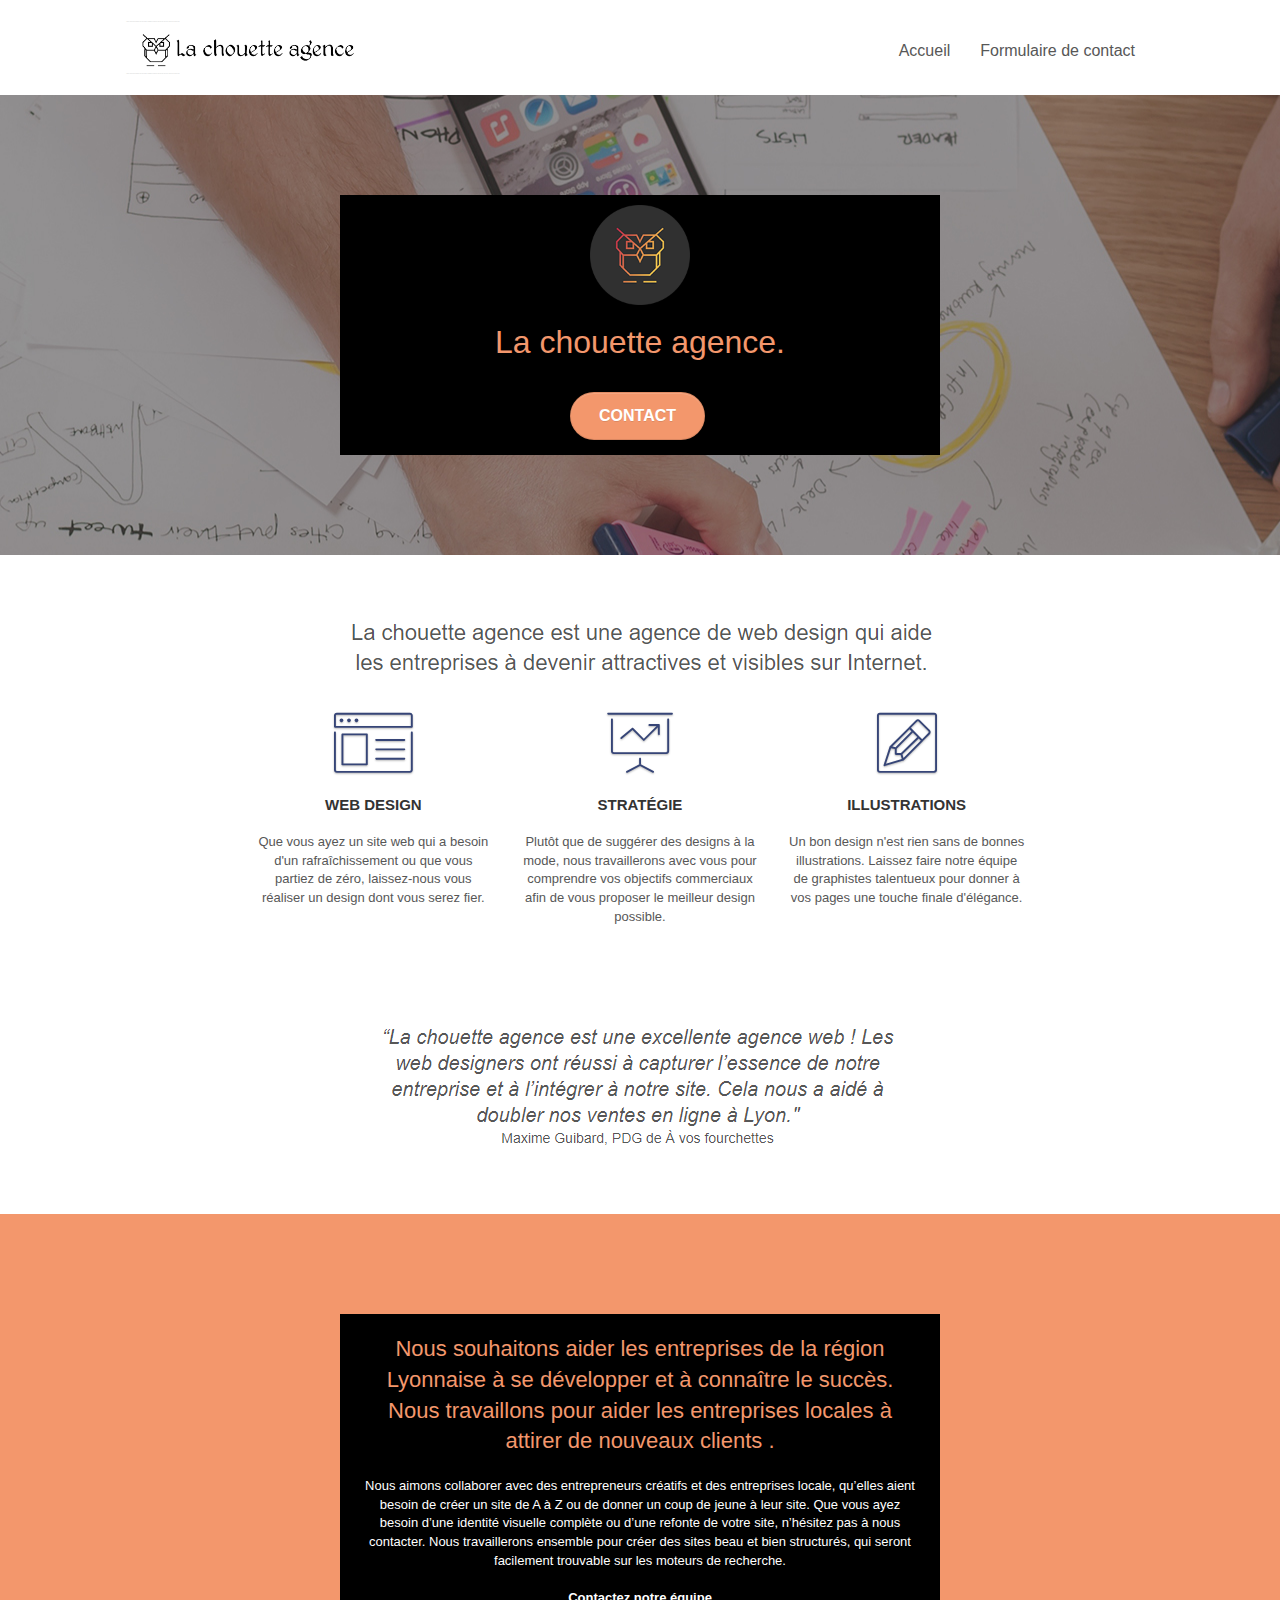
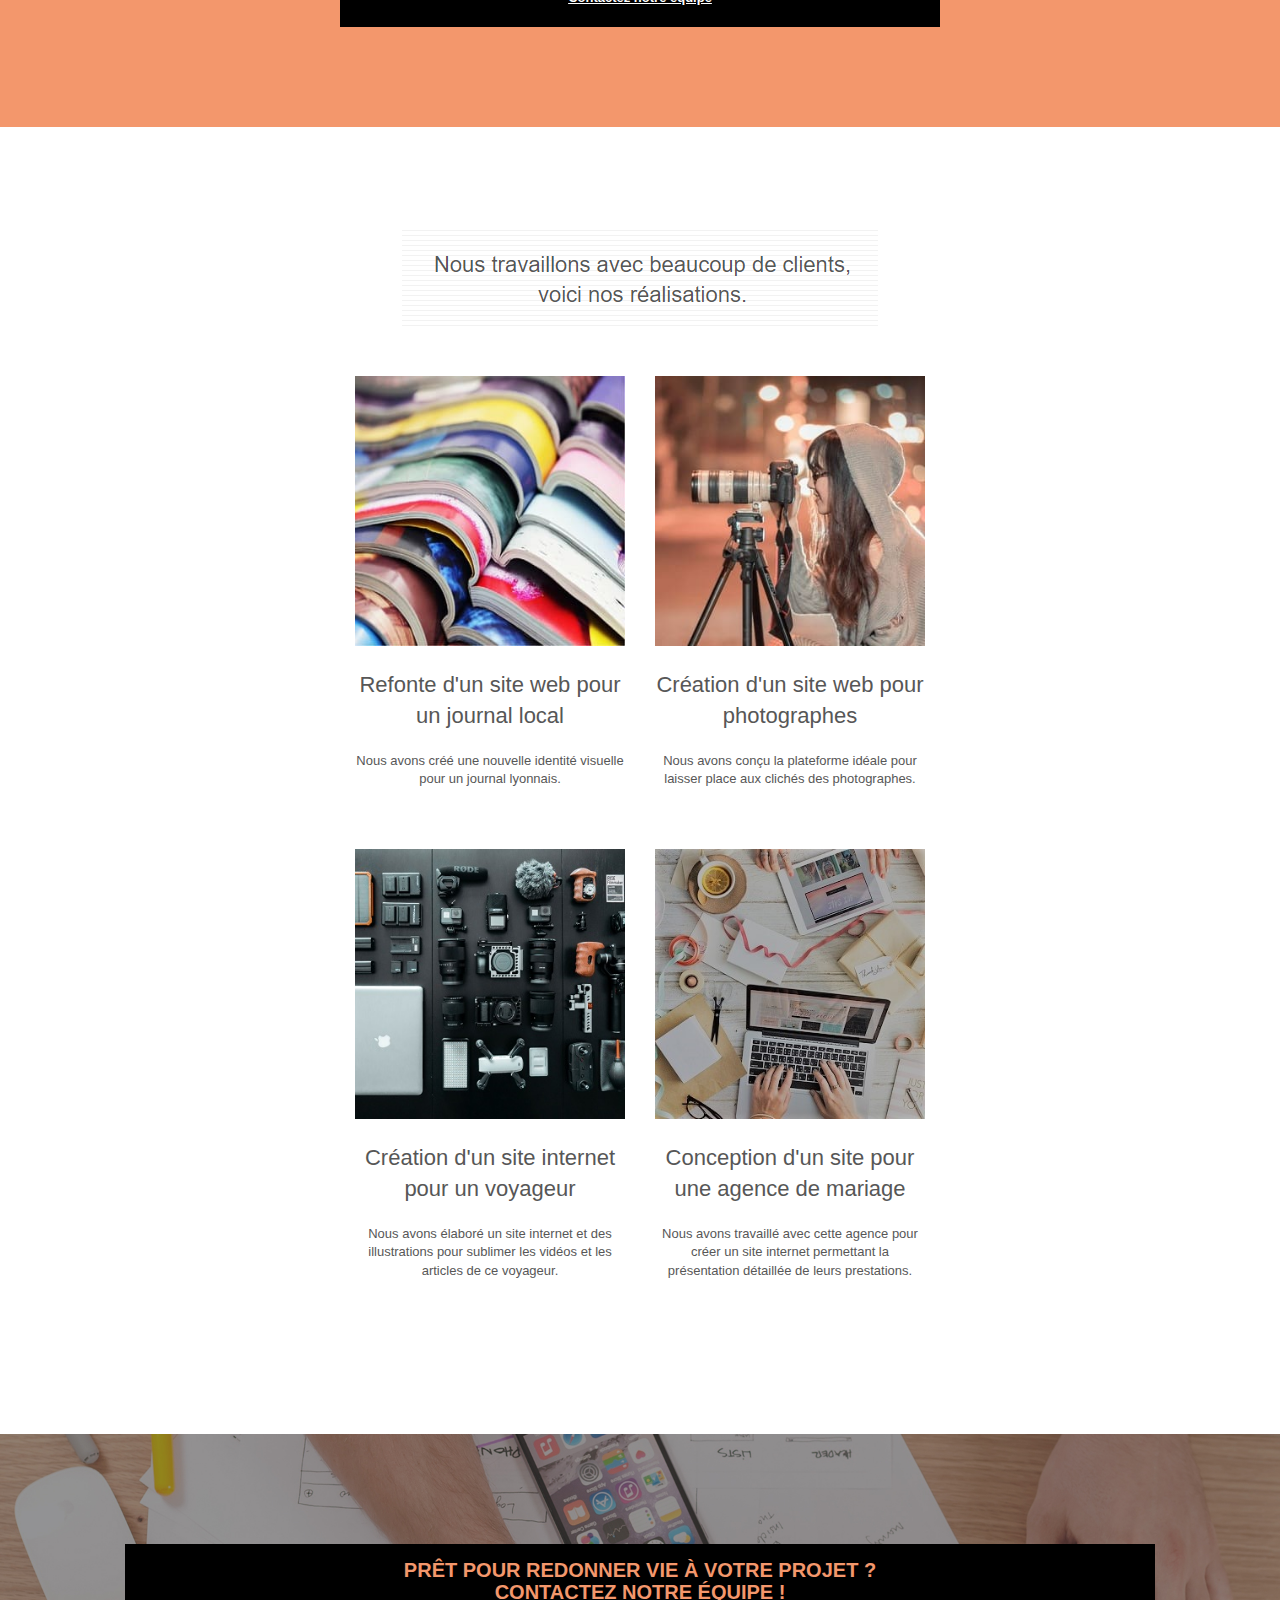
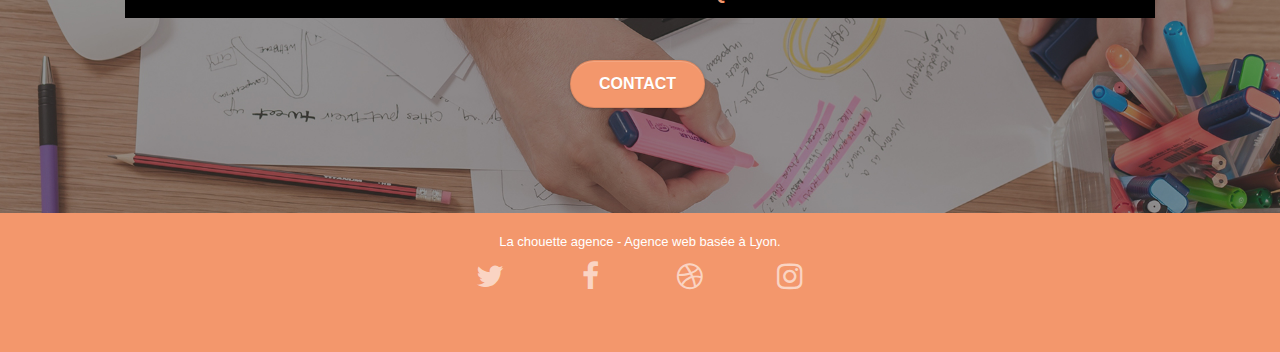
==== commit d9e600e5: "optimisation" ====
--- a/index.html
+++ b/index.html
@@ -1,10 +1,12 @@
 <!doctype html>
-<html lang="Default">
+<html lang="fr"> <!--Default to fr-->
 <head>
     <meta charset="utf-8">
-    <meta name="keywords" content="seo, google, site web, site internet, agence design paris, agence design, agence design,agence design,agence design,agence design,agence design,agence design,agence design,agence design">
-    <meta name="description" content="">
+	<meta name="robots" content="index, follow">
+	<!--<meta name="keywords" content="seo, google, site web, site internet, agence design paris, agence design, agence design,agence design,agence design,agence design,agence design,agence design,agence design,agence design"> -->
+    <meta name="description" content="Entreprise de webdesign située à Lyon, la Chouette Agence vous apporte son expertise pour vous aider à la création ou la refonte de votre site web">
     <meta name="viewport" content="width=device-width, initial-scale=1.0, viewport-fit=cover">
+	<link rel="canonical" href="https://aneeza-786.github.io/la-chouette-agence/index.html">
     <link rel="shortcut icon" type="image/png" href="favicon.jpg">
     
 	<link rel="stylesheet" type="text/css" href="./css/bootstrap.css">
@@ -19,20 +21,15 @@
 	<script src="./js/jquery.touchSwipe.js" defer></script>
 	<script src="./js/gmaps.js"></script>
 
-    <title>.</title>
-
-    
-<!-- Analytics -->
- 
-<!-- Analytics END -->
-    
+    <title>La Chouette Agence - Entreprise de webdesign à Lyon</title> 
+
 </head>
 <body>
 <!-- Principal conteneur -->
 <div class="page-container">
     
 <!-- bloc-0 -->
-<div class="bloc bgc-white l-bloc " id="bloc-0">
+<header class="bloc bgc-white l-bloc " id="bloc-0">
 	<div class="container bloc-sm">
 
 		<nav class="navbar row">
@@ -50,21 +47,19 @@
 						<a href="index.html">Accueil</a>
 					</li>
 					<li>
-					</li>
-					<li>
-						<a href="page2.html">page2 &gt;</a>
+						<a href="page2.html">Formulaire de contact</a>
 					</li>
 				</ul>
 			</div>
 		</nav>
 	</div>
-</div>
+</header>
 <!-- bloc-0 END -->
 
 <!-- bloc-1-presentation -->
-<div class="bloc bgc-dark-slate-blue bg-banniere d-bloc bg-t-edge bloc-bg-texture texture-paper b-parallax" id="bloc-1-hero">
-	<div class="container bloc-lg">
-		<div class="row tight-width-whitespace">
+<section class="bloc bgc-dark-slate-blue bg-banniere d-bloc bg-t-edge bloc-bg-texture texture-paper b-parallax" id="bloc-1-hero">
+	<div class="container bloc-lg">
+		<div class="row tight-width-whitespace blackbackground">
 			<div class="col-sm-12">
 				<img src="img/logo.png" class="center-block image-resize-mode" width="100" alt="La chouette agence, agence web paris, création logo paris" />
 				<h1 class="text-center hero-bloc-text tc-white ">
@@ -76,11 +71,11 @@
 			</div>
 		</div>
 	</div>
-</div>
+</section>
 <!-- bloc-1-presentation END -->
 
 <!-- bloc-2-services -->
-<div class="bloc bgc-white l-bloc" id="bloc-2-services">
+<section class="bloc bgc-white l-bloc" id="bloc-2-services">
 	<div class="container bloc-md">
 		<div class="row">
 			<div class="col-sm-12 text-center">
@@ -92,20 +87,20 @@
 				<div class="text-center">
 					<span class="et-icon-browser sm-shadow icon-dark-slate-blue icons icon-lg"></span>
 				</div>
-				<h3 class="mg-md text-center">
+				<h2 class="mg-md text-center">
 					Web design
-				</h3>
+				</h2>
 				<p class="text-center ">
-					Que vous ayez un site web qui a besoin d&rsquo;un rafraîchissement ou que vous partiez de zéro, laissez-nous vous réaliser un design dont vous serez fier.
+					Que vous ayez un site web qui a besoin d'un rafraîchissement ou que vous partiez de zéro, laissez-nous vous réaliser un design dont vous serez fier.
 				</p>
 			</div>
 			<div class="col-sm-4">
 				<div class="text-center">
 					<span class="et-icon-presentation sm-shadow icon-dark-slate-blue icons icon-lg"></span>
 				</div>
-				<h3 class="mg-md text-center">
-					&nbsp;Stratégie
-				</h3>
+				<h2 class="mg-md text-center">
+					 Stratégie
+				</h2>
 				<p class="text-center ">
 					Plutôt que de suggérer des designs à la mode, nous travaillerons avec vous pour comprendre vos objectifs commerciaux afin de vous proposer le meilleur design possible.<br>
 				</p>
@@ -114,9 +109,9 @@
 				<div class="text-center">
 					<span class="et-icon-edit sm-shadow icon-dark-slate-blue icons icon-lg"></span>
 				</div>
-				<h3 class="mg-md text-center">
+				<h2 class="mg-md text-center">
 					Illustrations
-				</h3>
+				</h2>
 				<p class="text-center ">
 					Un bon design n'est rien sans de bonnes illustrations. Laissez faire notre équipe de graphistes talentueux pour donner à vos pages une touche finale d'élégance.
 				</p>
@@ -129,28 +124,28 @@
 			</div>
 		</div>
 	</div>
-</div>
+</section>
 <!-- bloc-2-services END -->
 
 <!-- bloc-3-what-i-do -->
-<div class="bloc tc-white bgc-atomic-tangerine bg-presentation d-bloc bloc-bg-texture texture-paper b-parallax" id="bloc-3-what-i-do">
-	<div class="container bloc-lg">
-		<div class="row tight-width-whitespace black-background">
+<section class="bloc tc-white bgc-atomic-tangerine bg-presentation d-bloc bloc-bg-texture texture-paper b-parallax" id="bloc-3-what-i-do">
+	<div class="container bloc-lg">
+		<div class="row tight-width-whitespace blackbackground">
 			<div class="col-sm-12">
-				<h2 class="mg-md text-center tc-white">
+				<h3 class="mg-md text-center tc-white">
 					Nous souhaitons aider les entreprises de la région Lyonnaise à se développer et à connaître le succès. Nous travaillons pour aider les entreprises locales à attirer de nouveaux clients .<br>
-				</h2>
+				</h3>
 				<p class="text-center white">
 					Nous aimons collaborer avec des entrepreneurs créatifs et des entreprises locale, qu’elles aient besoin de créer un site de A à Z ou de donner un coup de jeune à leur site. Que vous ayez besoin d’une identité visuelle complète ou d’une refonte de votre site, n’hésitez pas à nous contacter. Nous travaillerons ensemble pour créer des sites beau et bien structurés, qui seront facilement trouvable sur les moteurs de recherche. <br><br><a class="ltc-white bold-link" href="page2.html">Contactez notre équipe</a><br>
 				</p>
 			</div>
 		</div>
 	</div>
-</div>
+</section>
 <!-- bloc-3-what-i-do END -->
 
 <!-- bloc-4-portfolio -->
-<div class="bloc bgc-white bg-lines-h2-bg bg-repeat l-bloc" id="bloc-4-portfolio">
+<section class="bloc bgc-white bg-lines-h2-bg bg-repeat l-bloc" id="bloc-4-portfolio">
 	<div class="container bloc-lg">
 		<div class="row">
 			<div class="col-sm-12 text-center">
@@ -198,14 +193,14 @@
 			</div>
 		</div>
 	</div>
-</div>
+</section>
 <!-- bloc-4-portfolio END -->
 
 <!-- bloc-5-cta -->
-<div class="bloc bgc-dark-slate-blue bg-banniere d-bloc bloc-bg-texture texture-paper" id="bloc-5-cta">
-	<div class="container bloc-lg">
-		<div class="row">
-			<h2 class="mg-md text-center tc-white">
+<section class="bloc bgc-dark-slate-blue bg-banniere d-bloc bloc-bg-texture texture-paper" id="bloc-5-cta">
+	<div class="container bloc-lg">
+		<div class="row">
+			<h2 class="mg-md text-center tc-white newh4">
 				Prêt pour redonner vie à votre projet ?<br>Contactez notre équipe !
 			</h2>
 			<div class="col-sm-12 text-center">
@@ -213,11 +208,11 @@
 			</div>
 		</div>
 	</div>
-</div>
+</section>
 <!-- bloc-5-cta END -->
 
 <!-- Footer - bloc-8 -->
-<div class="bloc bgc-atomic-tangerine d-bloc" id="bloc-8">
+<footer class="bloc bgc-atomic-tangerine d-bloc" id="bloc-8">
 	<div class="container bloc-sm">
 		<div class="row">
 			<div class="col-sm-12">
@@ -247,6 +242,7 @@
 					</div>
 					<div class="keywords" style="color:#F3976C;">Agence web à paris, stratégie web, web design, illustrations, design de site web, site web, web, internet, site internet, site</div>
 				</div>
+				 <!--  Liste de partenaires et annuaires
 				<div class="row">
 					<div class="col-sm-4">
 						Partenaires
@@ -284,12 +280,12 @@
 							<li><a href="remontersurgoogle.com">remontersurgoogle.com</a></li>
 							<li><a href="vraiseofiable.com">vraiseofiable.com</a></li>
 						</ul>
-					</div>
-				</div>
-			</div>
-		</div>
-	</div>
-</div>
+					</div> 
+				</div> -->
+			</div>
+		</div>
+	</div>
+</footer>
 <!-- Footer - bloc-8 END -->
 
 </div>
--- a/style.css
+++ b/style.css
@@ -88,6 +88,11 @@
     bottom: 0;
     left: 0;
     right: 0;
+}
+
+.blackbackground{
+    background-color: #000000;
+    padding: 10px 5px;
 }
 
 .texture-paper::before {
@@ -677,7 +682,7 @@
 }
 
 p {
-    font-size: 11px;
+    font-size: 13px;
 }
 
 .tight-width-whitespace {
@@ -704,12 +709,12 @@
     margin: auto auto auto auto;
 }
 
-h2 {
+h3 {
     font-size: 22px;
     line-height: 1.4em;
 }
 
-h3 {
+h2 {
     font-size: 15px;
     text-transform: uppercase;
     font-weight: 700;
@@ -728,6 +733,15 @@
 
 h4 {
     color: #333333!important;
+}
+
+.newh4 {
+    color: #F3976C;
+    font-size: 20px;
+    text-transform: uppercase;
+    background-color: black;
+    padding-top: 15px;
+    padding-bottom: 15px;
 }
 
 .icons {
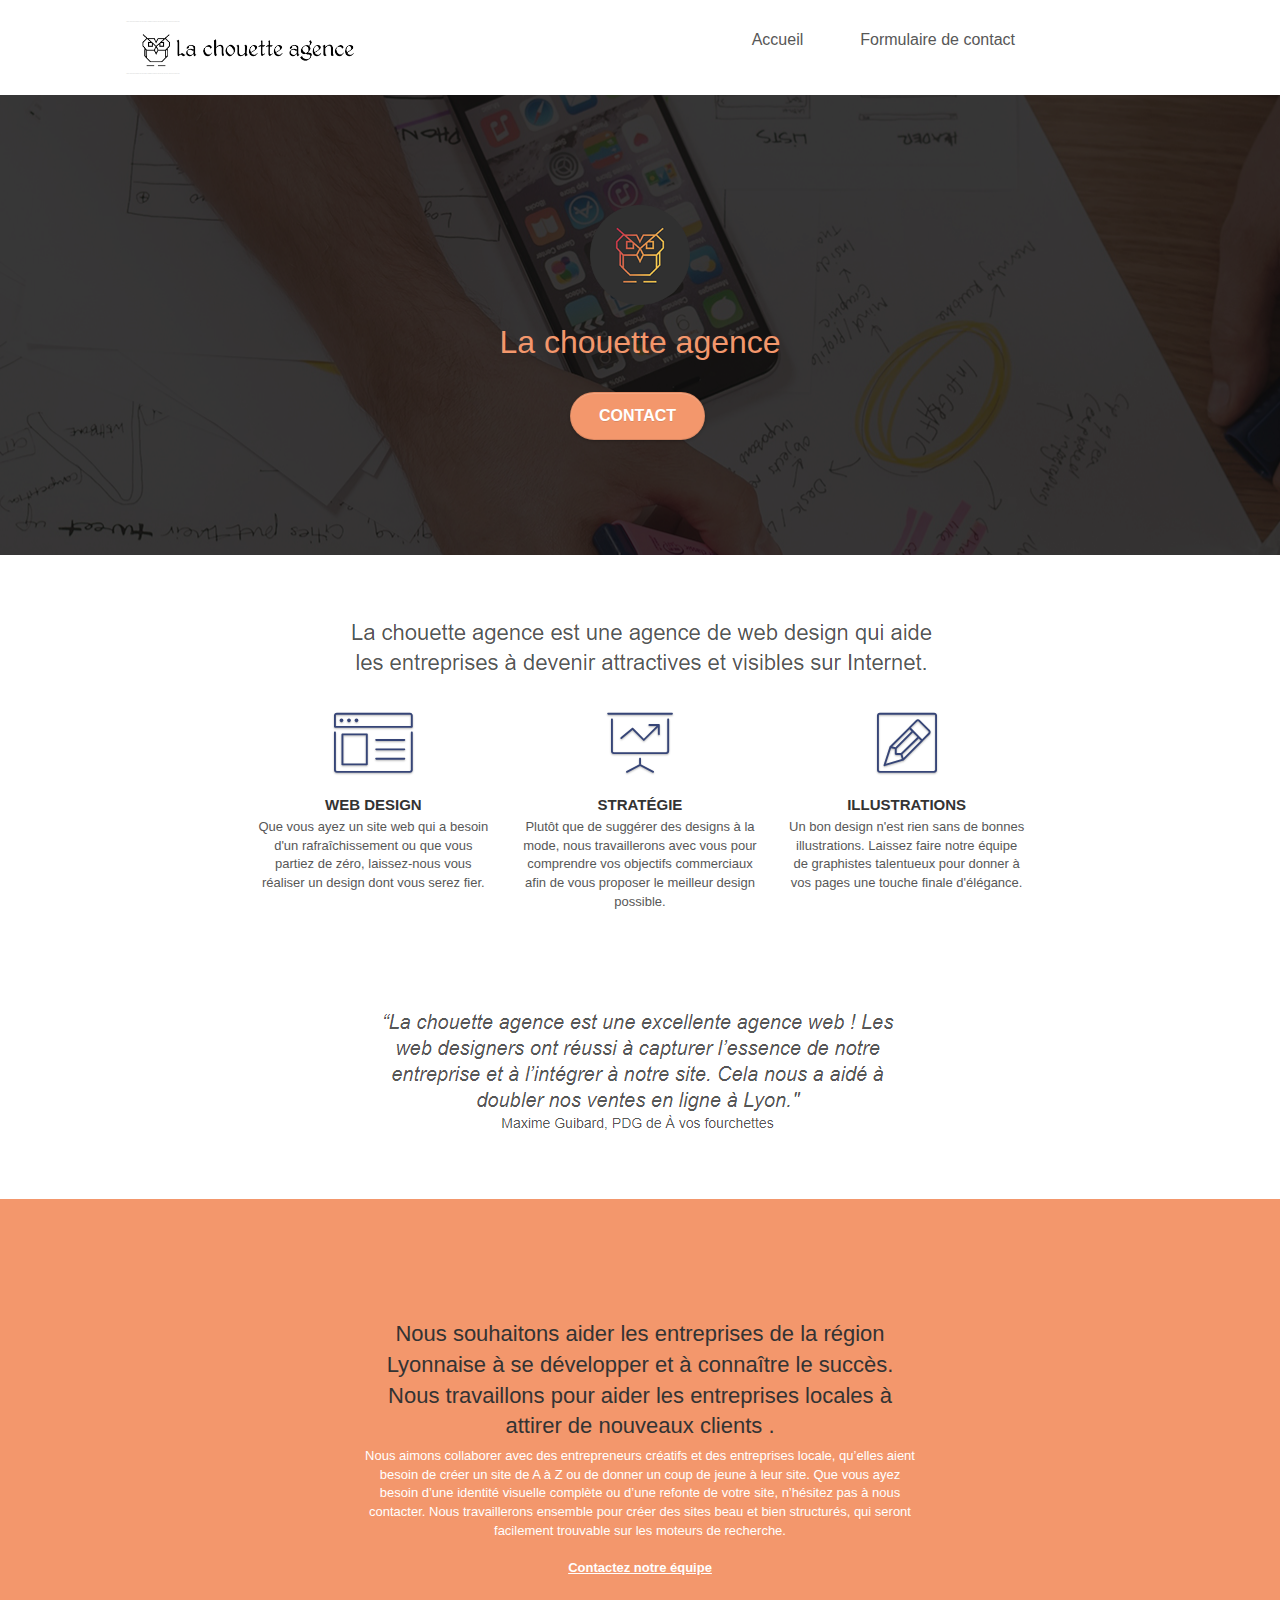
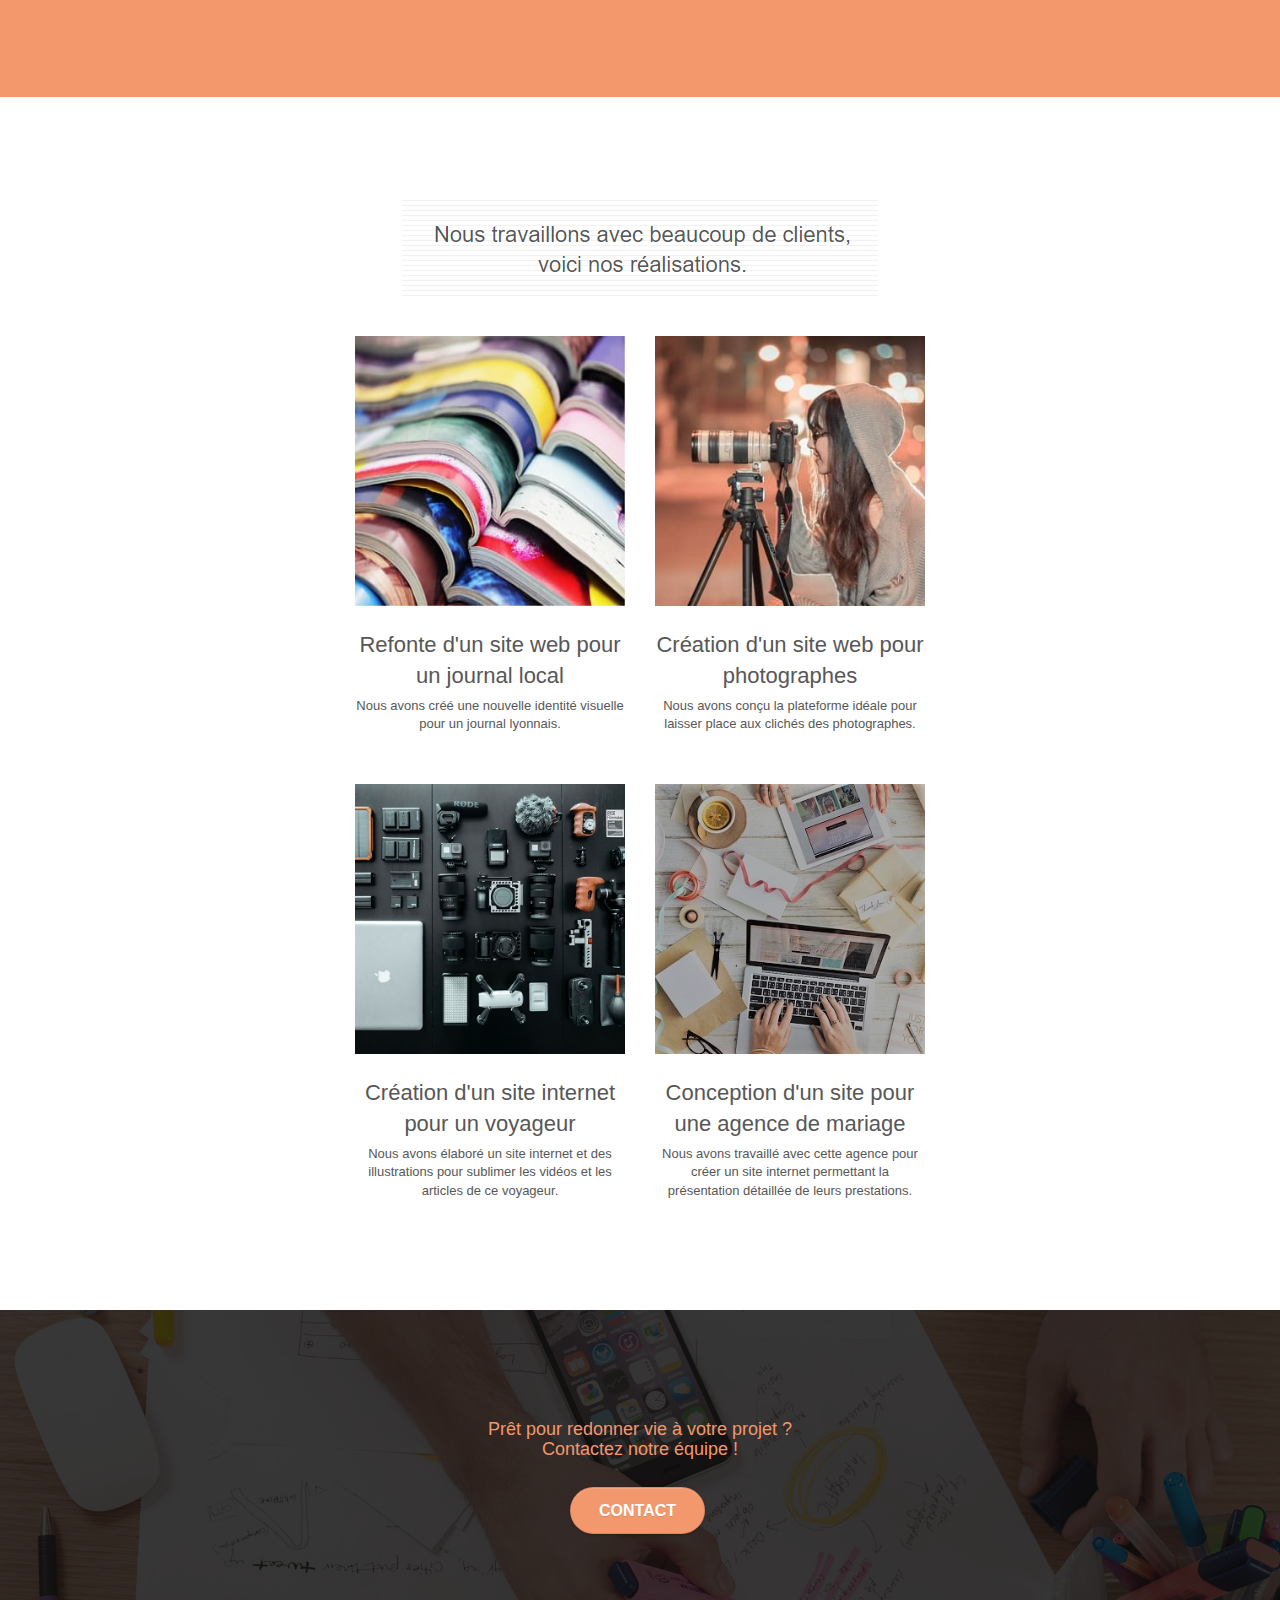
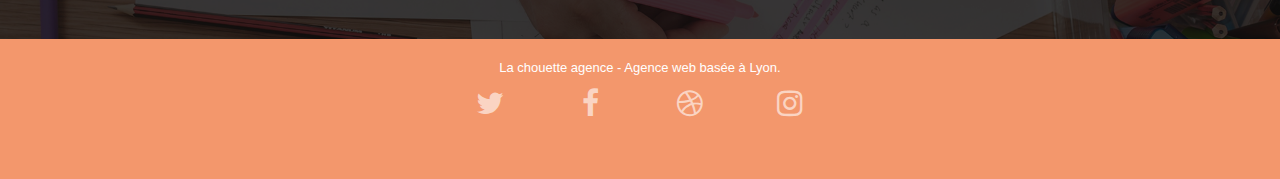
==== commit f70bf923: "final" ====
--- a/index.html
+++ b/index.html
@@ -62,8 +62,8 @@
 		<div class="row tight-width-whitespace blackbackground">
 			<div class="col-sm-12">
 				<img src="img/logo.png" class="center-block image-resize-mode" width="100" alt="La chouette agence, agence web paris, création logo paris" />
-				<h1 class="text-center hero-bloc-text tc-white ">
-					La chouette agence.
+				<h1 class="text-center hero-bloc-text tc-white pink ">
+					La chouette agence
 				</h1>
 				<div class="text-center">
 					<a href="page2.html" class="btn btn-lg btn-clean btn-rd cta-hero btn-atomic-tangerine" id="cta-hero">Contact</a>
@@ -200,9 +200,9 @@
 <section class="bloc bgc-dark-slate-blue bg-banniere d-bloc bloc-bg-texture texture-paper" id="bloc-5-cta">
 	<div class="container bloc-lg">
 		<div class="row">
-			<h2 class="mg-md text-center tc-white newh4">
+			<h4 class="mg-md text-center tc-white pink">
 				Prêt pour redonner vie à votre projet ?<br>Contactez notre équipe !
-			</h2>
+			</h4>
 			<div class="col-sm-12 text-center">
 				<a href="page2.html" class="btn btn-atomic-tangerine btn-clean btn-rd btn-lg cta-hero">Contact</a>
 			</div>
--- a/style.css
+++ b/style.css
@@ -91,8 +91,8 @@
 }
 
 .blackbackground{
-    background-color: #000000;
     padding: 10px 5px;
+    margin: auto;
 }
 
 .texture-paper::before {
@@ -370,11 +370,16 @@
 @media (min-width: 768px) {
     .site-navigation {
         position: absolute;
-        top: 50%;
-        right: 20px;
+        top: 30%;
+        right: 140px;
         transform: translate(0, -50%);
         -webkit-transform: translateY(-50%);
     }
+
+    .nav > li {
+        margin-left: 27px;
+    }
+
     .nav > li .dropdown-menu a,
     .nav > li .dropdown-menu a:hover {
         color: #484848;
@@ -442,7 +447,7 @@
 
 .mg-md {
     margin-top: 10px;
-    margin-bottom: 20px;
+    margin-bottom: 5px;
 }
 
 .mg-lg {
@@ -513,6 +518,10 @@
 .form-control {
     border-color: rgba(0, 0, 0, .1);
     box-shadow: none;
+}
+
+.form-group {
+    padding-bottom: 20px;
 }
 
 .scrollToTop {
@@ -687,7 +696,6 @@
 
 .tight-width-whitespace {
     max-width: 600px;
-    margin: auto auto auto auto;
 }
 
 .h1 {
@@ -727,6 +735,7 @@
     box-shadow: 0px 0px 0px #000000;
 }
 
+
 h1 {
     color: #333333!important;
 }
@@ -736,13 +745,14 @@
 }
 
 .newh4 {
-    color: #F3976C;
+    color: black;
     font-size: 20px;
     text-transform: uppercase;
-    background-color: black;
+    background-color: #F3976C;
     padding-top: 15px;
     padding-bottom: 15px;
 }
+
 
 .icons {
     margin-bottom: 14px;
@@ -758,8 +768,8 @@
 }
 
 .portfolio-row {
-    margin-bottom: 44px;
-    margin-top: 50px;
+    margin: auto;
+    padding-top: 40px;
 }
 
 .avatar {
@@ -789,6 +799,10 @@
 }
 
 .tc-white {
+    color: #333333!important;
+}
+
+.pink {
     color: #F3976C!important;
 }
 
@@ -832,7 +846,7 @@
 }
 
 .bg-banniere {
-    background-image: url("img/la-chouette-agence-banniere.jpg");
+    background-image: url("img/image-assombri.png");
 }
 
 .bg-presentation {
